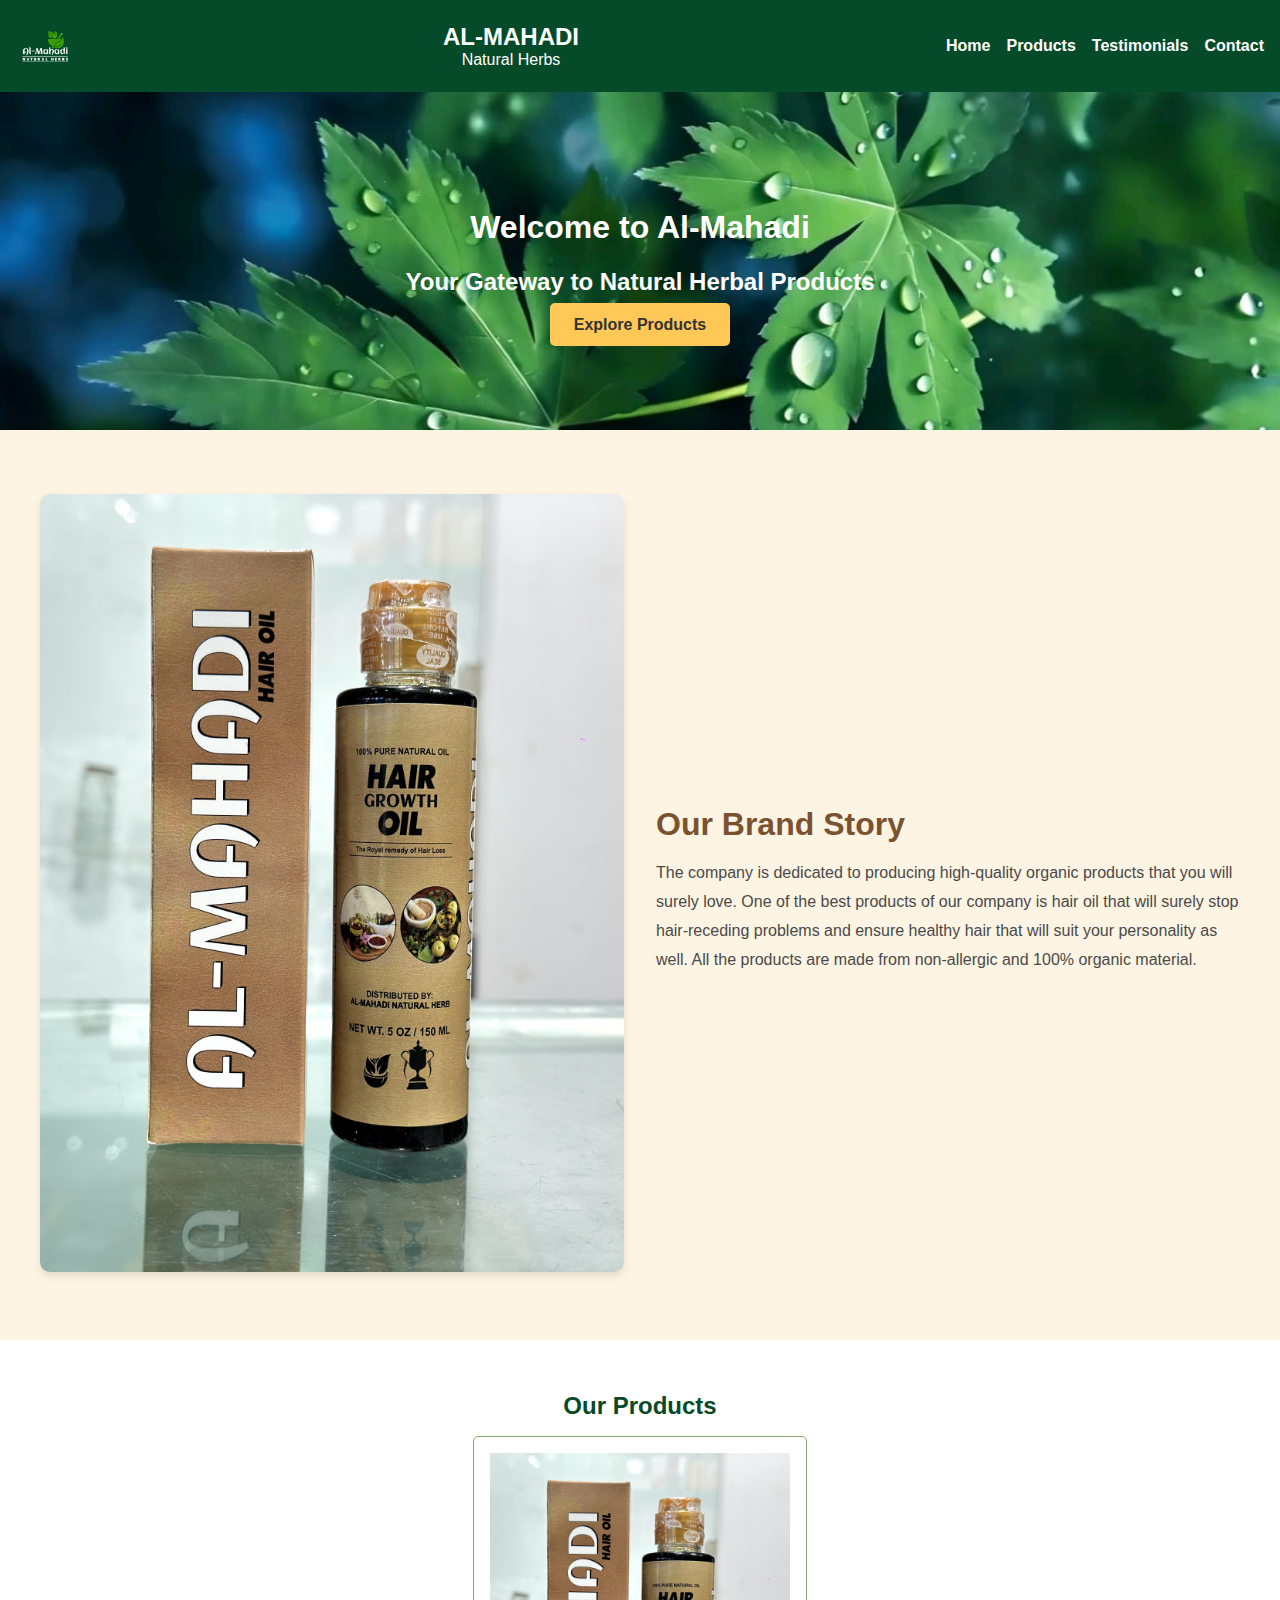
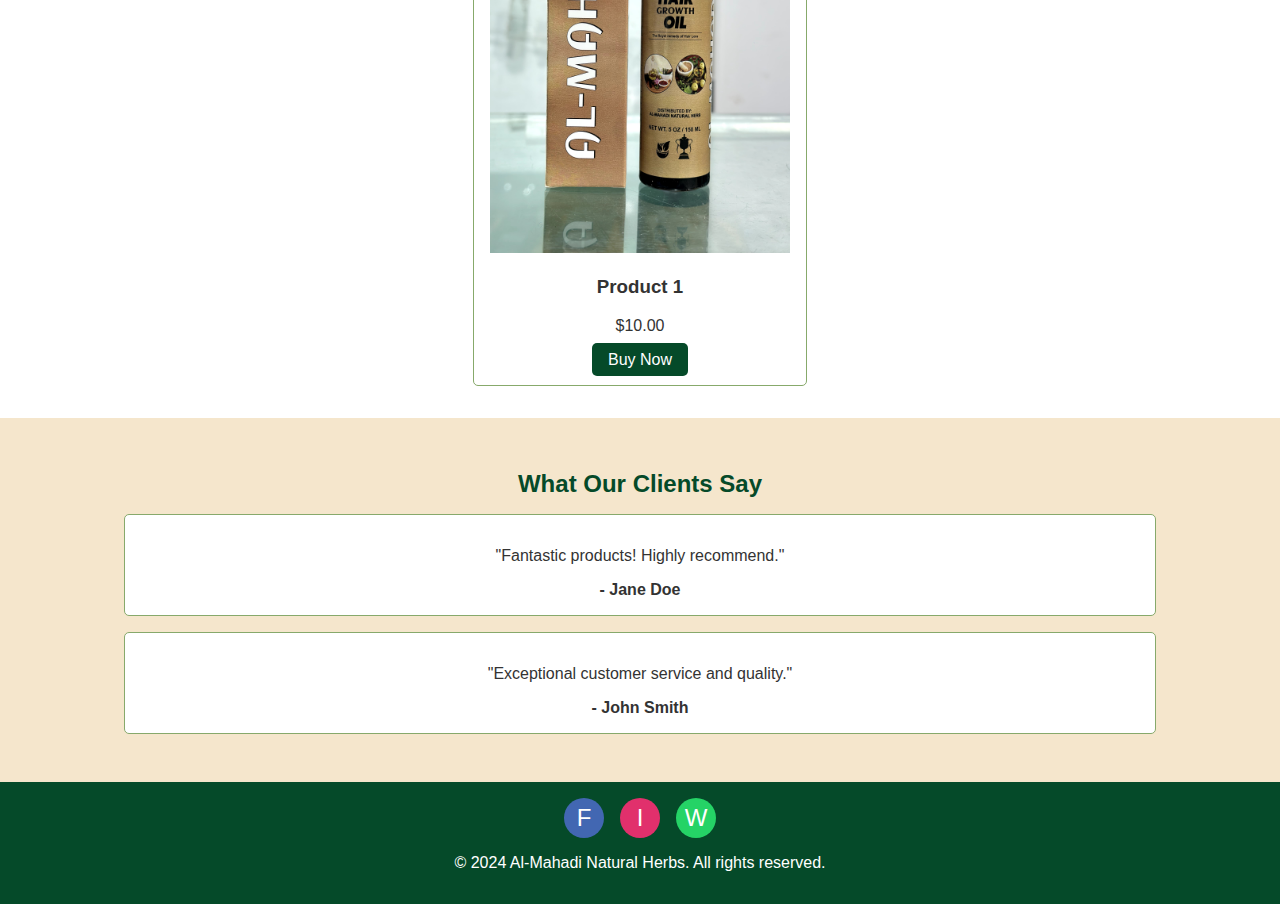
==== index.html @ 42bf948b "Add Web initial code" ====
<!DOCTYPE html>
<html lang="en">
<head>
    <meta charset="UTF-8">
    <meta name="viewport" content="width=device-width, initial-scale=1.0">
    <title>Al-Mahadi Natural Herbs</title>
    <link rel="stylesheet" href="styles.css">
</head>
<body>
    <!-- Header -->
    <header class="header">
        <div class="header-logo">
            <img src="2.png" alt="Al-Mahadi Logo" class="logo">
        </div>
        <div class="header-text">
            <h1>AL-MAHADI</h1>
            <h2>Natural Herbs</h2>
        </div>
        <nav class="navbar">
            <button class="toggle-menu" aria-label="Toggle navigation">&#9776;</button>
            <ul class="nav-links">
                <li><a href="#home">Home</a></li>
                <li><a href="#products">Products</a></li>
                <li><a href="#testimonials">Testimonials</a></li>
                <li><a href="#contact">Contact</a></li>
            </ul>
        </nav>
    </header>

    <!-- Hero Section -->
    <section class="hero" id="home">
        <h1>Welcome to Al-Mahadi</h1>
        <h2>Your Gateway to Natural Herbal Products</h2>
        <a href="#products" class="cta-btn">Explore Products</a>
    </section>

    <!-- About Section -->
    <section class="about-section">
        <div class="about-container">
            <div class="about-image">
                <img src="product.jpg" alt="About Us">
            </div>
            <div class="about-text">
                <h2>Our Brand Story</h2>
                <p>
                    The company is dedicated to producing high-quality organic products that you will surely love. 
                    One of the best products of our company is hair oil that will surely stop hair-receding problems 
                    and ensure healthy hair that will suit your personality as well. All the products are made from 
                    non-allergic and 100% organic material.
                </p>
            </div>
        </div>
    </section>

    <!-- Products Section -->
    <section class="products" id="products">
        <h2>Our Products</h2>
        <div class="product-list">
            <div class="product-card">
                <img src="product.jpg" alt="Product 1">
                <h3>Product 1</h3>
                <p>$10.00</p>
                <a href="#" class="buy-btn">Buy Now</a>
            </div>
        </div>
    </section>

    <!-- Testimonials Section -->
    <section class="testimonials" id="testimonials">
        <h2>What Our Clients Say</h2>
        <div class="testimonial-card">
            <p>"Fantastic products! Highly recommend."</p>
            <strong>- Jane Doe</strong>
        </div>
        <div class="testimonial-card">
            <p>"Exceptional customer service and quality."</p>
            <strong>- John Smith</strong>
        </div>
    </section>

    <!-- Footer -->
    <footer class="footer">
        <div class="social-buttons">
            <a href="#" class="social-btn facebook">F</a>
            <a href="#" class="social-btn instagram">I</a>
            <a href="#" class="social-btn whatsapp">W</a>
        </div>
        <p>&copy; 2024 Al-Mahadi Natural Herbs. All rights reserved.</p>
    </footer>

    <!-- JavaScript -->
    <script src="script.js"></script>
</body>
</html>
---- styles.css ----
/* General Styling */
body {
    margin: 0;
    font-family: Arial, sans-serif;
    background-color: #F5E6CC; /* Warm Beige */
    color: #333333; /* Charcoal Gray */
}

/* Header Styling */
.header {
    display: flex;
    align-items: center;
    justify-content: space-between;
    padding: 1rem;
    background-color: #054A29; /* Deep Forest Green */
    color: white;
    position: relative;
}

.header-logo {
    display: flex;
    align-items: center;
}

.header-logo .logo {
    width: 60px;
    height: auto;
    border-radius: 50%;
}

.header-text {
    flex: 1;
    text-align: center;
}

.header-text h1 {
    margin: 0;
    font-size: 1.5rem;
}

.header-text h2 {
    margin: 0;
    font-size: 1rem;
    font-weight: normal;
}

.navbar {
    display: flex;
    align-items: center;
}

.nav-links {
    display: flex;
    gap: 1rem;
    list-style: none;
    margin: 0;
    padding: 0;
}

.nav-links a {
    color: white;
    text-decoration: none;
    font-weight: bold;
    transition: color 0.3s ease;
}

.nav-links a:hover {
    color: #FFC857; /* Amber Gold */
}

.toggle-menu {
    display: none;
    font-size: 1.5rem;
    color: white;
    background: none;
    border: none;
    cursor: pointer;
}

/* Hero Section */
.hero {
    text-align: center;
    color: white;
    background: url('bg3.jpg') no-repeat center center / cover;
    padding: 6rem 1rem;
    position: relative;
}

.cta-btn {
    background: #FFC857; /* Amber Gold */
    color: #333333;
    padding: 0.8rem 1.5rem;
    border-radius: 5px;
    text-decoration: none;
    font-weight: bold;
    transition: background 0.3s ease;
}

.cta-btn:hover {
    background: #FFD580; /* Lighter Amber */
}

/* About Section Styling */
.about-section {
    padding: 4rem 2rem;
    background-color: #FDF4E3; /* Light Cream background */
    display: flex;
    justify-content: center;
    align-items: center;
    flex-wrap: wrap;
}

.about-container {
    display: grid;
    grid-template-columns: 1fr 1fr;
    align-items: center;
    gap: 2rem;
    max-width: 1200px;
    width: 100%;
}

.about-image img {
    width: 100%;
    border-radius: 10px;
    box-shadow: 0 4px 8px rgba(0, 0, 0, 0.1);
    object-fit: cover;
}

.about-text {
    max-width: 600px;
    text-align: left;
}

.about-text h2 {
    color: #7A5230; /* Warm Brown */
    font-size: 2rem;
    margin-bottom: 1rem;
}

.about-text p {
    color: #4A4A4A; /* Dark Gray */
    font-size: 1rem;
    line-height: 1.8;
}

/* Products Section */
.products {
    padding: 2rem 1rem;
    text-align: center;
    background-color: #FFFFFF; /* White Background */
}

.products h2 {
    color: #054A29; /* Deep Forest Green */
    margin-bottom: 1rem;
}

.product-list {
    display: flex;
    flex-wrap: wrap;
    gap: 1.5rem;
    justify-content: center;
}

.product-card {
    width: 300px;
    text-align: center;
    background: white;
    border: 1px solid #87A96B; /* Olive Green */
    border-radius: 5px;
    padding: 1rem;
    transition: transform 0.3s ease, box-shadow 0.3s ease;
}

.product-card:hover {
    transform: translateY(-5px);
    box-shadow: 0 6px 12px rgba(0, 0, 0, 0.2);
}

.product-card img {
    max-width: 100%;
    height: auto;
}

.buy-btn {
    background: #054A29; /* Deep Forest Green */
    color: white;
    padding: 0.5rem 1rem;
    border-radius: 5px;
    text-decoration: none;
    transition: background 0.3s ease;
}

.buy-btn:hover {
    background: #87A96B; /* Olive Green */
}

/* Testimonials Section */
.testimonials {
    background: #F5E6CC; /* Warm Beige */
    padding: 2rem 1rem;
    text-align: center;
}

.testimonials h2 {
    color: #054A29; /* Deep Forest Green */
    margin-bottom: 1rem;
}

.testimonial-card {
    width: 80%;
    margin: 1rem auto;
    background: white;
    border: 1px solid #87A96B; /* Olive Green */
    border-radius: 5px;
    padding: 1rem;
}

/* Footer Styling */
.footer {
    background-color: #054A29; /* Deep Forest Green */
    color: white;
    text-align: center;
    padding: 1rem;
}

.social-buttons {
    display: flex;
    justify-content: center;
    gap: 1rem;
    margin-bottom: 1rem;
}

.social-btn {
    width: 40px;
    height: 40px;
    font-size: 1.5rem;
    color: white;
    border-radius: 50%;
    display: flex;
    justify-content: center;
    align-items: center;
    text-decoration: none;
    background-color: #4267B2;
}

.social-btn.instagram { background-color: #E1306C; }
.social-btn.whatsapp { background-color: #25D366; }

.social-btn:hover {
    filter: brightness(1.2);
}

/* Responsive Design */
@media (max-width: 768px) {
    .header {
        flex-wrap: nowrap;
    }

    .header-text {
        text-align: center;
        flex: 1;
    }

    .navbar {
        flex: 0;
    }

    .toggle-menu {
        display: block;
        margin-left: auto;
    }

    .nav-links {
        display: none;
        flex-direction: column;
        background-color: #054A29; /* Same as header */
        padding: 1rem;
        width: 100%;
        position: absolute;
        top: 100%; /* Below the header */
        right: 0;
    }

    .nav-links.show {
        display: flex;
    }

    .about-container {
        grid-template-columns: 1fr;
    }

    .product-card {
        width: 100%;
    }

    .social-buttons {
        flex-wrap: wrap;
    }
}

@media (max-width: 480px) {
    .header {
        flex-wrap: nowrap;
        justify-content: space-between;
    }

    .header-logo .logo {
        width: 50px;
    }

    .header-text h1 {
        font-size: 1.2rem;
    }

    .header-text h2 {
        font-size: 0.9rem;
    }

    .nav-links {
        position: absolute;
        top: 100%;
        right: 0;
        width: 100%;
    }
}
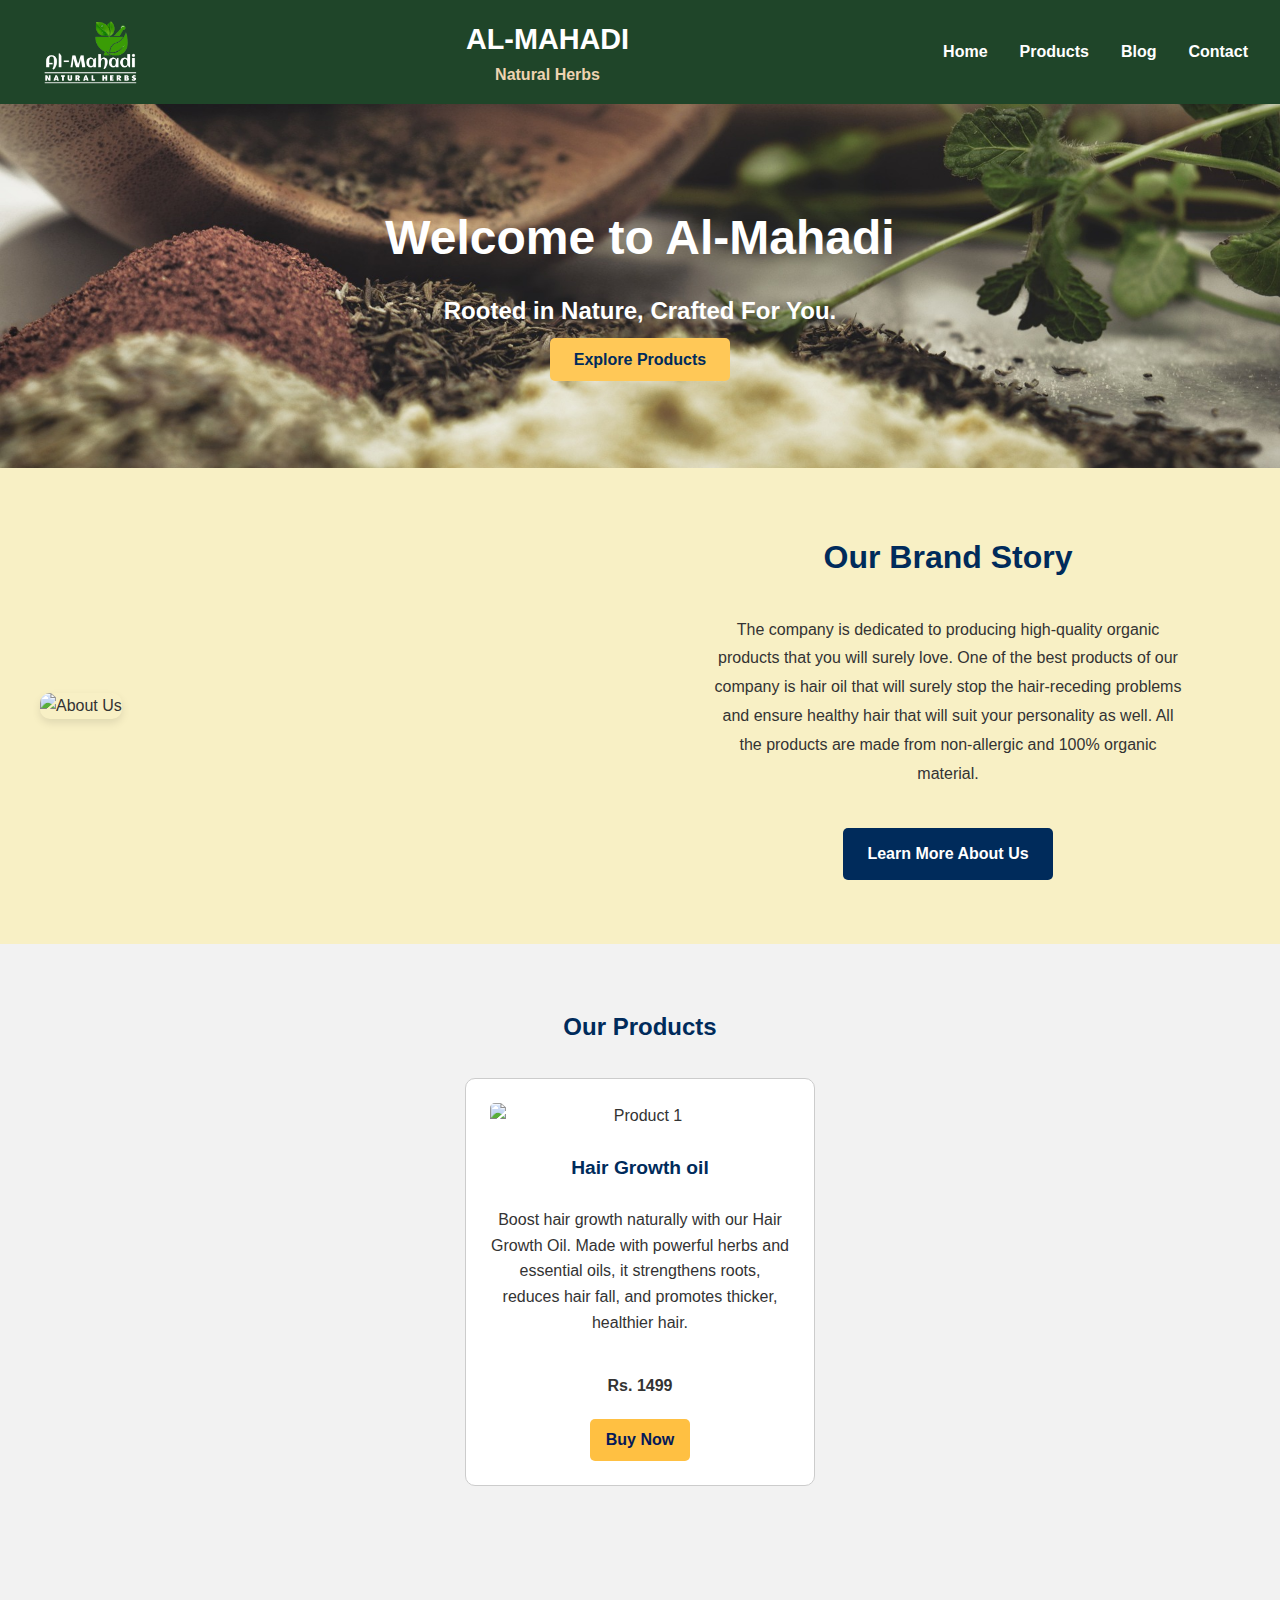
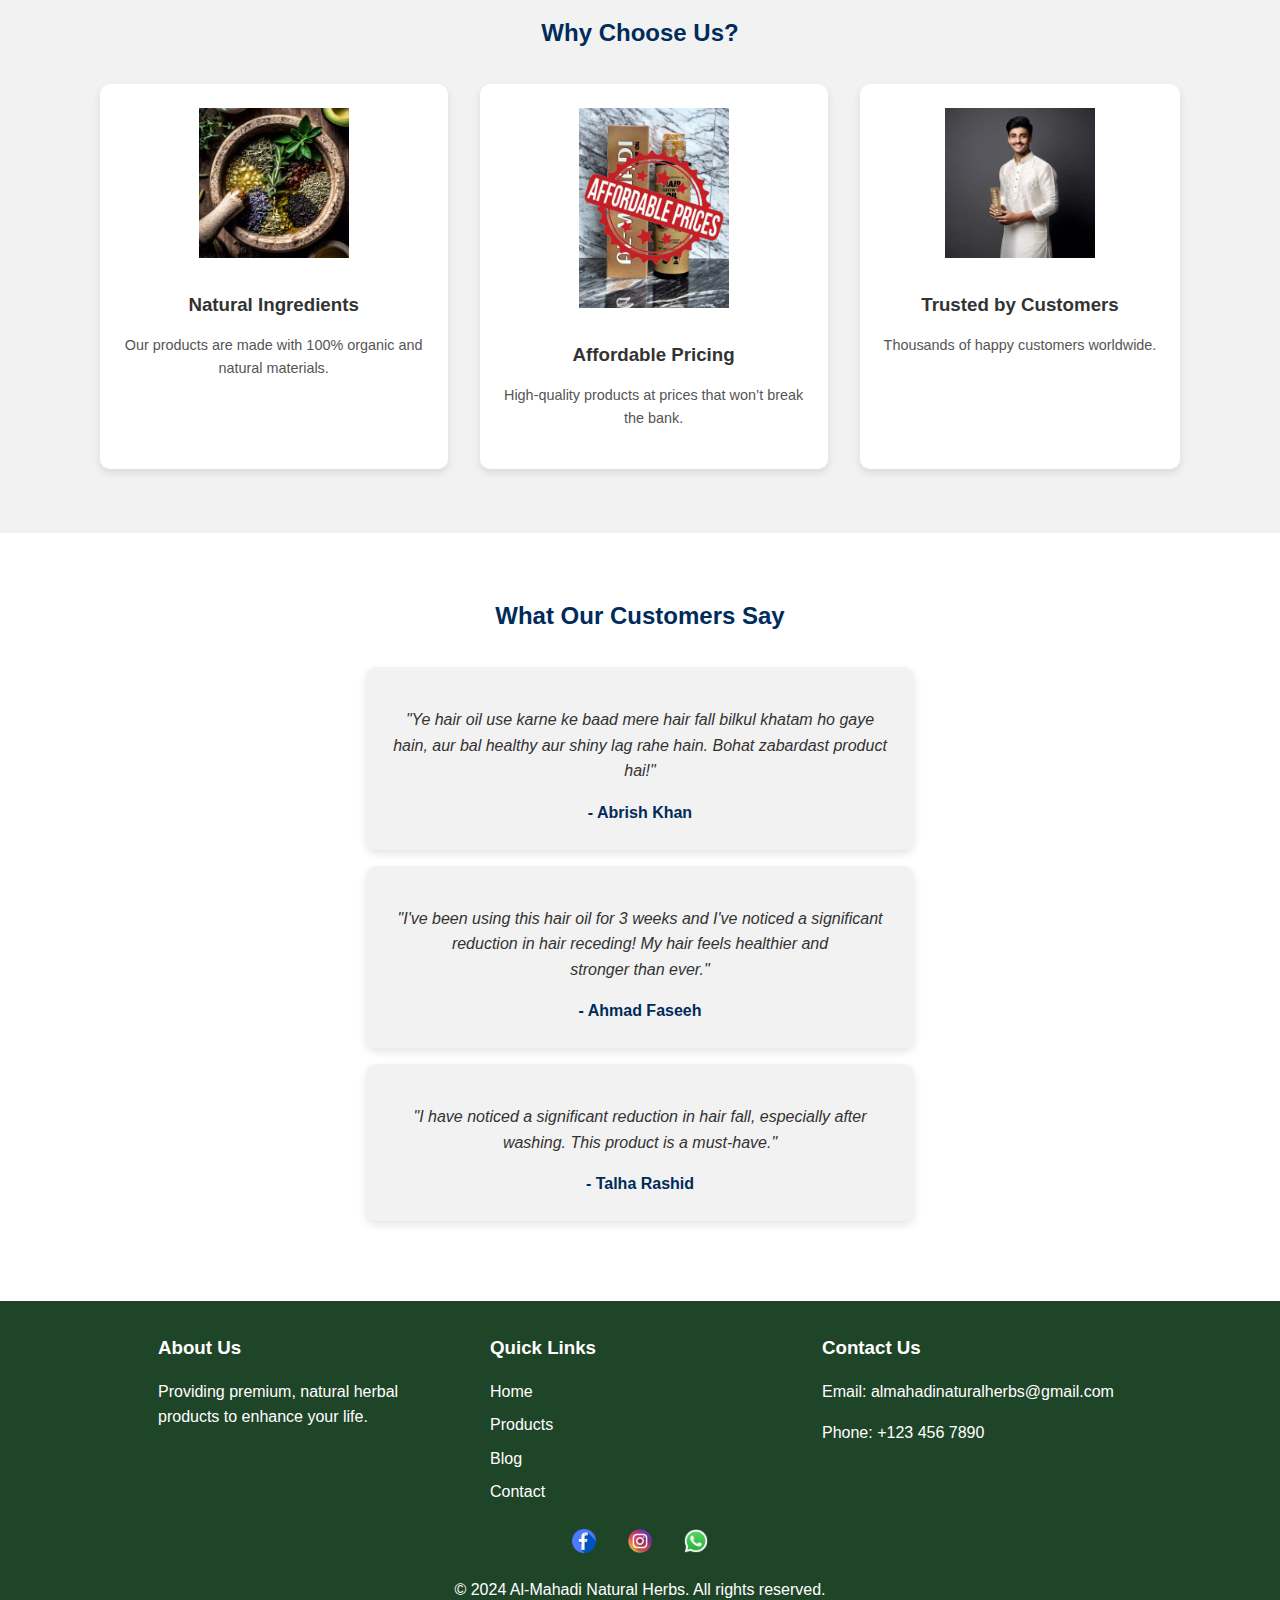
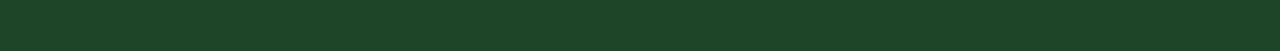
==== commit 0cc844b2: "almost final" ====
--- a/index.html
+++ b/index.html
@@ -21,69 +21,120 @@
             <ul class="nav-links">
                 <li><a href="#home">Home</a></li>
                 <li><a href="#products">Products</a></li>
-                <li><a href="#testimonials">Testimonials</a></li>
-                <li><a href="#contact">Contact</a></li>
+                <li><a href="blog.html">Blog</a></li>
+                <li><a href="contactus.html">Contact</a></li>
             </ul>
         </nav>
     </header>
 
     <!-- Hero Section -->
-    <section class="hero" id="home">
+    <section class="hero animated fade-in" id="home">
         <h1>Welcome to Al-Mahadi</h1>
-        <h2>Your Gateway to Natural Herbal Products</h2>
-        <a href="#products" class="cta-btn">Explore Products</a>
+        <h2>Rooted in Nature, Crafted For You.</h2>
+        <a href="#products" class="cta-btn animated fade-in">Explore Products</a>
     </section>
 
     <!-- About Section -->
-    <section class="about-section">
+    <section class="about-section animated slide-in-left">
         <div class="about-container">
             <div class="about-image">
-                <img src="product.jpg" alt="About Us">
+                <img src="product1.jpg" alt="About Us">
             </div>
             <div class="about-text">
                 <h2>Our Brand Story</h2>
                 <p>
-                    The company is dedicated to producing high-quality organic products that you will surely love. 
-                    One of the best products of our company is hair oil that will surely stop hair-receding problems 
-                    and ensure healthy hair that will suit your personality as well. All the products are made from 
-                    non-allergic and 100% organic material.
+                    The company is dedicated to producing high-quality organic products that you will surely love. One of the best products of our company is hair oil that will surely stop the hair-receding problems and ensure healthy hair that will suit your personality as well. All the products are made from non-allergic and 100% organic material.
                 </p>
+                <a href="blog.html" class="cta-btn">Learn More About Us</a>
             </div>
         </div>
     </section>
 
     <!-- Products Section -->
-    <section class="products" id="products">
-        <h2>Our Products</h2>
+    <section class="products animated zoom-in" id="products">
+        <h2><b>Our Products</b></h2>
         <div class="product-list">
             <div class="product-card">
-                <img src="product.jpg" alt="Product 1">
-                <h3>Product 1</h3>
-                <p>$10.00</p>
+                <img src="product2.jpg" alt="Product 1">
+                <h3>Hair Growth oil</h3>
+                <p>Boost hair growth naturally with our Hair Growth Oil. Made with powerful herbs and essential oils, it strengthens roots, reduces hair fall, and promotes thicker, healthier hair.</p>
+                <h4>Rs. 1499</h4>
                 <a href="#" class="buy-btn">Buy Now</a>
             </div>
         </div>
     </section>
 
+    <!-- Features Section -->
+    <section class="features" id="features">
+        <h2>Why Choose Us?</h2>
+        <div class="feature-list">
+            <div class="feature">
+                <img src="feature1.jpg" alt="Natural Ingredients">
+                <h3>Natural Ingredients</h3>
+                <p>Our products are made with 100% organic and natural materials.</p>
+            </div>
+            <div class="feature">
+                <img src="feature2.jpg" alt="Affordable Pricing">
+                <h3>Affordable Pricing</h3>
+                <p>High-quality products at prices that won’t break the bank.</p>
+            </div>
+            <div class="feature">
+                <img src="feature3.jpg" alt="Trusted by Customers">
+                <h3>Trusted by Customers</h3>
+                <p>Thousands of happy customers worldwide.</p>
+            </div>
+        </div>
+    </section>
+
     <!-- Testimonials Section -->
-    <section class="testimonials" id="testimonials">
-        <h2>What Our Clients Say</h2>
+    <section class="testimonials animated fade-in" id="testimonials">
+        <h2>What Our Customers Say</h2>
         <div class="testimonial-card">
-            <p>"Fantastic products! Highly recommend."</p>
-            <strong>- Jane Doe</strong>
+            <p>"Ye hair oil use karne ke baad mere hair fall bilkul khatam ho gaye hain, aur bal healthy aur shiny lag rahe hain. Bohat zabardast product hai!"</p>
+            <strong>- Abrish Khan</strong>
         </div>
         <div class="testimonial-card">
-            <p>"Exceptional customer service and quality."</p>
-            <strong>- John Smith</strong>
+            <p>"I've been using this hair oil for 3 weeks and I've noticed a significant reduction in hair receding! My hair feels healthier and stronger than ever."</p>
+            <strong>- Ahmad Faseeh</strong>
+        </div>
+        <div class="testimonial-card">
+            <p>"I have noticed a significant reduction in hair fall, especially after washing. This product is a must-have."</p>
+            <strong>- Talha Rashid</strong>
         </div>
     </section>
 
     <!-- Footer -->
-    <footer class="footer">
+    <footer class="footer animated slide-up">
+        <div class="footer-container">
+            <div class="footer-about">
+                <h3>About Us</h3>
+                <p>Providing premium, natural herbal products to enhance your life.</p>
+            </div>
+            <div class="footer-links">
+                <h3>Quick Links</h3>
+                <ul>
+                    <li><a href="#home">Home</a></li>
+                    <li><a href="#products">Products</a></li>
+                    <li><a href="blog.html">Blog</a></li>
+                    <li><a href="#contact">Contact</a></li>
+                </ul>
+            </div>
+            <div class="footer-contact">
+                <h3>Contact Us</h3>
+                <p>Email: almahadinaturalherbs@gmail.com</p>
+                <p>Phone: +123 456 7890</p>
+            </div>
+        </div>
         <div class="social-buttons">
-            <a href="#" class="social-btn facebook">F</a>
-            <a href="#" class="social-btn instagram">I</a>
-            <a href="#" class="social-btn whatsapp">W</a>
+            <a href="#" class="social-btn facebook">
+                <img src="facebook.png" alt="facebook">
+            </a>
+            <a href="#" class="social-btn instagram">
+                <img src="instagram.png" alt="instagram">
+            </a>
+            <a href="#" class="social-btn whatsapp">
+                <img src="whatsapp.png" alt="whatsapp">
+            </a>
         </div>
         <p>&copy; 2024 Al-Mahadi Natural Herbs. All rights reserved.</p>
     </footer>
--- a/styles.css
+++ b/styles.css
@@ -1,20 +1,35 @@
 /* General Styling */
 body {
     margin: 0;
-    font-family: Arial, sans-serif;
-    background-color: #F5E6CC; /* Warm Beige */
+    font-family: 'Roboto', sans-serif;
+    background-color: #F2F2F2; /* Soft Gray */
     color: #333333; /* Charcoal Gray */
-}
-
-/* Header Styling */
+    line-height: 1.6;
+}
+
+h1, h2, h3 {
+    margin: 0;
+    font-weight: bold;
+}
+
+a {
+    text-decoration: none;
+    color: inherit;
+}
+
+/* Header */
 .header {
     display: flex;
     align-items: center;
     justify-content: space-between;
-    padding: 1rem;
-    background-color: #054A29; /* Deep Forest Green */
-    color: white;
-    position: relative;
+    padding: 1rem 2rem;
+    background-color: #1f4529; /* Header color */
+    color: white;
+    position: sticky;
+    top: 0;
+    z-index: 1000;
+    border: none; /* Ensure no borders around the header */
+    box-shadow: none; /* Removes any shadow causing unwanted lines */
 }
 
 .header-logo {
@@ -23,9 +38,8 @@
 }
 
 .header-logo .logo {
-    width: 60px;
+    width: 120px;
     height: auto;
-    border-radius: 50%;
 }
 
 .header-text {
@@ -34,221 +48,597 @@
 }
 
 .header-text h1 {
-    margin: 0;
-    font-size: 1.5rem;
+    font-size: 1.8rem;
 }
 
 .header-text h2 {
-    margin: 0;
     font-size: 1rem;
-    font-weight: normal;
-}
-
-.navbar {
-    display: flex;
-    align-items: center;
-}
-
+    color: #eed3b1; /* Golden Yellow */
+}
+
+/* Navigation Links - Default (Desktop) */
 .nav-links {
     display: flex;
-    gap: 1rem;
+    gap: 2rem;
     list-style: none;
     margin: 0;
     padding: 0;
-}
-
+    border: none; /* Remove any borders */
+}
+
+/* Links */
 .nav-links a {
     color: white;
+    font-size: 1rem;
+    font-weight: bold;
     text-decoration: none;
+    transition: color 0.3s ease, border-bottom 0.3s ease;
+}
+
+.nav-links a:hover {
+    color: #FFC857; /* Golden Yellow */
+}
+
+.nav-links a.active-link {
+    color: #FFC857; /* Highlight color */
     font-weight: bold;
-    transition: color 0.3s ease;
-}
-
-.nav-links a:hover {
-    color: #FFC857; /* Amber Gold */
-}
-
+    border-bottom: 2px solid #FFC857; /* Optional underline */
+}
+
+/* Toggle Menu Button - Mobile */
 .toggle-menu {
-    display: none;
-    font-size: 1.5rem;
+    display: none; /* Hidden on desktop */
+    font-size: 2rem;
     color: white;
     background: none;
     border: none;
     cursor: pointer;
 }
 
+/* Dropdown Menu - Mobile */
+.nav-links {
+    display: none; /* Hidden by default */
+    flex-direction: column;
+    background: #1f4529; /* Same as header color */
+    position: relative; /* Prevent overlaps */
+    padding: 1rem 0;
+    width: 100%; /* Full width */
+    list-style: none;
+    margin: 0;
+}
+
+.nav-links.show {
+    display: flex; /* Display dropdown on toggle click */
+    position: absolute;
+    top: 100%; /* Places it directly below the header */
+    left: 0;
+    z-index: 999; /* Ensures it's above other sections */
+    box-shadow: 0 4px 6px rgba(0, 0, 0, 0.1); /* Optional shadow for dropdown */
+}
+
+/* Responsive Design */
+@media (max-width: 768px) {
+    .nav-links {
+        display: none; /* Hidden by default on mobile */
+        flex-direction: column;
+    }
+
+    .nav-links.show {
+        display: flex; /* Display on toggle menu click */
+    }
+
+    .toggle-menu {
+        display: block; /* Show toggle menu on mobile */
+    }
+
+    .header {
+        flex-wrap: nowrap;
+    }
+}
+
+@media (min-width: 769px) {
+    .toggle-menu {
+        display: none; /* Hide toggle menu on desktop */
+    }
+
+    .nav-links {
+        display: flex; /* Always visible on desktop */
+        flex-direction: row; /* Horizontal alignment */
+        position: relative;
+    }
+}
+
+
 /* Hero Section */
 .hero {
-    text-align: center;
-    color: white;
-    background: url('bg3.jpg') no-repeat center center / cover;
-    padding: 6rem 1rem;
+    background: url('bg4.jpg') no-repeat center center / cover;
     position: relative;
+    color: white;
+    text-align: center;
+    padding: 6rem 2rem;
+}
+
+.hero::after {
+    content: "";
+    position: absolute;
+    top: 0;
+    left: 0;
+    right: 0;
+    bottom: 0;
+    background: rgba(0, 0, 0, 0.4); /* Overlay for better readability */
+    z-index: -1;
+}
+
+.hero h1 {
+    font-size: 3rem;
+    animation: slideInLeft 1.5s ease;
+}
+
+.hero h2 {
+    font-size: 1.5rem;
+    margin: 1rem 0;
+    animation: slideInLeft 1.8s ease;
 }
 
 .cta-btn {
-    background: #FFC857; /* Amber Gold */
-    color: #333333;
+    background: #FFC857; /* Golden Yellow */
+    color: #002B5B; /* Deep Blue */
     padding: 0.8rem 1.5rem;
+    border-radius: 5px;
+    font-weight: bold;
+    font-size: 1rem;
+    animation: bounce 2s infinite;
+}
+
+/* About Section */
+.about-section {
+    padding: 4rem 2rem;
+    background-color: #f8f0c5; /* Light Cream */
+    display: flex;
+    gap: 2rem;
+    justify-content: center;
+    align-items: center;
+}
+
+.about-container {
+    display: flex;
+    max-width: 1200px;
+    gap: 2rem;
+    align-items: center; /* Ensure vertical alignment */
+}
+
+.about-image {
+    flex: 1;
+    animation: slideInLeft 1.5s ease;
+}
+
+.about-image img {
+    width: 100%;
+    border-radius: 10px;
+    box-shadow: 0 4px 8px rgba(0, 0, 0, 0.1);
+}
+
+.about-text {
+    flex: 1;
+    display: flex; /* Use flexbox for centering */
+    flex-direction: column; /* Stack h2 and p vertically */
+    justify-content: center; /* Center vertically */
+    align-items: center; /* Center horizontally */
+    text-align: center; /* Ensure text alignment is centered */
+    animation: slideInRight 1.5s ease;
+}
+
+.about-text h2 {
+    color: #002B5B; /* Deep Blue */
+    margin-bottom: 1rem; /* Add spacing between h2 and p */
+    font-size: 2rem; /* Increase font size for premium look */
+}
+
+.about-text p {
+    color: #333333; /* Charcoal Gray */
+    line-height: 1.8;
+    max-width: 80%; /* Limit text width for better readability */
+}
+
+.about-text .cta-btn {
+    margin-top: 1.5rem;
+    background: #002B5B; /* Deep Blue */
+    color: white;
+    padding: 0.8rem 1.5rem;
+    border-radius: 5px;
+    font-weight: bold;
+    text-decoration: none;
+    transition: background 0.3s ease;
+}
+
+.about-text .cta-btn:hover {
+    background: #004080; /* Slightly lighter blue */
+}
+
+/* Products Section */
+.products {
+    padding: 4rem 2rem;
+    background-color: #f2f2f2; /* Light Gray */
+    text-align: center;
+}
+
+.products h2 {
+    color: #002B5B; /* Deep Blue */
+    margin-bottom: 2rem;
+    animation: fadeIn 1.5s ease;
+}
+
+.product-list {
+    display: flex;
+    flex-wrap: wrap;
+    gap: 2rem;
+    justify-content: center;
+}
+
+.product-card {
+    background: white;
+    border: 1px solid #CCCCCC;
+    border-radius: 10px;
+    padding: 1.5rem;
+    width: 300px;
+    animation: zoomIn 1.5s ease;
+    transition: transform 0.3s ease, box-shadow 0.3s ease;
+    display: flex;
+    flex-direction: column;
+    align-items: center;
+    text-align: center;
+}
+
+.product-card:hover {
+    transform: scale(1.05);
+    box-shadow: 0 6px 12px rgba(0, 0, 0, 0.2);
+}
+
+.product-card img {
+    width: 100%; /* Ensures the image takes the full width of its container */
+    height: auto; /* Maintain aspect ratio */
+    border-radius: 5px;
+    object-fit: cover; /* Ensures the image fills its container without distortion */
+    margin-bottom: 1rem; /* Spacing below the image */
+}
+
+.product-card h3 {
+    font-size: 1.2rem;
+    color: #002B5B; /* Deep Blue */
+    margin: 0.5rem 0;
+}
+
+.product-card p {
+    font-size: 1rem;
+    color: #333333; /* Charcoal Gray */
+    margin-bottom: 1rem;
+}
+
+.buy-btn {
+    background: #ffc042; /* Deep Blue */
+    color: rgb(5, 25, 88);
+    padding: 0.5rem 1rem;
     border-radius: 5px;
     text-decoration: none;
     font-weight: bold;
     transition: background 0.3s ease;
 }
 
-.cta-btn:hover {
-    background: #FFD580; /* Lighter Amber */
-}
-
-/* About Section Styling */
-.about-section {
+.buy-btn:hover {
+    color: white;
+    background: #004080; /* Lighter Blue */
+}
+
+/* Features Section */
+.features {
     padding: 4rem 2rem;
-    background-color: #FDF4E3; /* Light Cream background */
-    display: flex;
+    text-align: center;
+    background-color: #f2f2f2; /* Light Gray */
+}
+
+.features h2 {
+    color: #002B5B; /* Deep Blue */
+    margin-bottom: 2rem;
+    animation: fadeIn 1.5s ease;
+}
+
+.feature-list {
+    display: flex;
+    gap: 2rem;
     justify-content: center;
-    align-items: center;
     flex-wrap: wrap;
 }
 
-.about-container {
-    display: grid;
-    grid-template-columns: 1fr 1fr;
-    align-items: center;
-    gap: 2rem;
-    max-width: 1200px;
-    width: 100%;
-}
-
-.about-image img {
-    width: 100%;
+.feature {
+    max-width: 300px;
+    text-align: center;
+    background: white;
     border-radius: 10px;
+    padding: 1.5rem;
     box-shadow: 0 4px 8px rgba(0, 0, 0, 0.1);
-    object-fit: cover;
-}
-
-.about-text {
-    max-width: 600px;
-    text-align: left;
-}
-
-.about-text h2 {
-    color: #7A5230; /* Warm Brown */
-    font-size: 2rem;
+    animation: zoomIn 1.5s ease;
+}
+
+.feature img {
+    width: 150px;
+    height: auto;
     margin-bottom: 1rem;
 }
 
-.about-text p {
-    color: #4A4A4A; /* Dark Gray */
-    font-size: 1rem;
-    line-height: 1.8;
-}
-
-/* Products Section */
-.products {
-    padding: 2rem 1rem;
-    text-align: center;
-    background-color: #FFFFFF; /* White Background */
-}
-
-.products h2 {
-    color: #054A29; /* Deep Forest Green */
-    margin-bottom: 1rem;
-}
-
-.product-list {
-    display: flex;
-    flex-wrap: wrap;
-    gap: 1.5rem;
-    justify-content: center;
-}
-
-.product-card {
-    width: 300px;
-    text-align: center;
-    background: white;
-    border: 1px solid #87A96B; /* Olive Green */
-    border-radius: 5px;
-    padding: 1rem;
-    transition: transform 0.3s ease, box-shadow 0.3s ease;
-}
-
-.product-card:hover {
-    transform: translateY(-5px);
-    box-shadow: 0 6px 12px rgba(0, 0, 0, 0.2);
-}
-
-.product-card img {
-    max-width: 100%;
-    height: auto;
-}
-
-.buy-btn {
-    background: #054A29; /* Deep Forest Green */
-    color: white;
-    padding: 0.5rem 1rem;
-    border-radius: 5px;
-    text-decoration: none;
-    transition: background 0.3s ease;
-}
-
-.buy-btn:hover {
-    background: #87A96B; /* Olive Green */
+.feature h3 {
+    margin: 0.5rem 0;
+    color: #333;
+}
+
+.feature p {
+    font-size: 0.9rem;
+    color: #555;
 }
 
 /* Testimonials Section */
 .testimonials {
-    background: #F5E6CC; /* Warm Beige */
+    padding: 4rem 2rem;
+    background-color: #FFFFFF; /* White */
+    text-align: center;
+}
+
+.testimonials h2 {
+    color: #002B5B; /* Deep Blue */
+    margin-bottom: 2rem;
+    animation: fadeIn 1.5s ease;
+}
+
+.testimonial-card {
+    background: #F2F2F2; /* Soft Gray */
+    border-radius: 10px;
+    padding: 1.5rem;
+    margin: 1rem auto;
+    width: 80%;
+    max-width: 500px;
+    animation: fadeIn 1.5s ease;
+    box-shadow: 0 4px 8px rgba(0, 0, 0, 0.1);
+}
+
+.testimonial-card p {
+    margin-bottom: 1rem;
+    color: #333;
+    font-size: 1rem;
+    font-style: italic;
+}
+
+.testimonial-card strong {
+    color: #002B5B; /* Deep Blue */
+}
+
+/* Footer */
+.footer {
+    background: #1f4529; /* Footer color */
+    color: white;
+    text-align: center;
     padding: 2rem 1rem;
-    text-align: center;
-}
-
-.testimonials h2 {
-    color: #054A29; /* Deep Forest Green */
-    margin-bottom: 1rem;
-}
-
-.testimonial-card {
-    width: 80%;
-    margin: 1rem auto;
-    background: white;
-    border: 1px solid #87A96B; /* Olive Green */
-    border-radius: 5px;
-    padding: 1rem;
-}
-
-/* Footer Styling */
-.footer {
-    background-color: #054A29; /* Deep Forest Green */
-    color: white;
-    text-align: center;
-    padding: 1rem;
+}
+
+.footer-container {
+    display: flex;
+    flex-wrap: wrap;
+    gap: 2rem;
+    justify-content: center;
+    text-align: left;
+}
+
+.footer-about,
+.footer-links,
+.footer-contact {
+    flex: 1;
+    max-width: 300px;
+}
+
+.footer-links ul {
+    list-style: none;
+    padding: 0;
+}
+
+.footer-links li {
+    margin: 0.5rem 0;
+}
+
+.footer-links a {
+    color: white;
+    text-decoration: none;
+    transition: color 0.3s ease;
+}
+
+.footer-links a:hover {
+    color: #FFC857; /* Golden Yellow */
 }
 
 .social-buttons {
     display: flex;
+    gap: 1rem;
     justify-content: center;
-    gap: 1rem;
     margin-bottom: 1rem;
 }
 
 .social-btn {
     width: 40px;
     height: 40px;
-    font-size: 1.5rem;
-    color: white;
+    color: #002B5B; /* Deep Blue */
     border-radius: 50%;
     display: flex;
     justify-content: center;
     align-items: center;
-    text-decoration: none;
-    background-color: #4267B2;
-}
-
-.social-btn.instagram { background-color: #E1306C; }
-.social-btn.whatsapp { background-color: #25D366; }
+    transition: transform 0.3s ease, background 0.3s ease;
+}
+
+.social-btn img {
+    width: 60%; /* Adjust the image size relative to the button */
+    height: auto; /* Maintain aspect ratio */
+}
 
 .social-btn:hover {
-    filter: brightness(1.2);
+    transform: scale(1.2);
+}
+
+/* Blog Section */
+.blog-section {
+    padding: 4rem 2rem;
+    background-color: #f8f8f8; /* Light Gray */
+    color: #333;
+    text-align: center;
+}
+
+.blog-section h2 {
+    font-size: 2.5rem;
+    color: #002B5B; /* Deep Blue */
+    margin-bottom: 1rem;
+    animation: fadeIn 1.5s ease;
+}
+
+.blog-subtitle {
+    font-size: 1.2rem;
+    color: #777;
+    margin-bottom: 2rem;
+    font-style: italic;
+}
+
+.blog-list {
+    display: flex;
+    flex-direction: column;
+    gap: 2rem;
+    align-items: center;
+}
+
+.blog-post {
+    background: white;
+    border: 1px solid #ddd;
+    border-radius: 10px;
+    padding: 1.5rem;
+    max-width: 800px;
+    text-align: left;
+    box-shadow: 0 4px 8px rgba(0, 0, 0, 0.1);
+    transition: transform 0.3s ease, box-shadow 0.3s ease;
+}
+
+.blog-post:hover {
+    transform: translateY(-5px);
+    box-shadow: 0 6px 12px rgba(0, 0, 0, 0.15);
+}
+
+.blog-post h3 {
+    margin-bottom: 0.5rem;
+    color: #002B5B; /* Deep Blue */
+    font-size: 1.5rem;
+}
+
+.blog-post p {
+    color: #555;
+    margin-bottom: 1rem;
+}
+
+.read-more-btn,
+.collapse-btn {
+    background: #002B5B; /* Deep Blue */
+    color: white;
+    padding: 0.5rem 1rem;
+    border-radius: 5px;
+    font-size: 1rem;
+    cursor: pointer;
+    border: none;
+    text-align: center;
+    display: inline-block;
+    transition: background 0.3s ease;
+}
+
+.read-more-btn:hover,
+.collapse-btn:hover {
+    background: #004080; /* Slightly lighter blue */
+}
+
+/* Blog Details */
+.blog-details {
+    display: none;
+    margin-top: 1rem;
+    line-height: 1.8;
+    font-size: 1rem;
+    color: #555;
+}
+
+.blog-details.hidden {
+    display: none;
+}
+
+.blog-details h4 {
+    font-size: 1.8rem;
+    margin-bottom: 1rem;
+    color: #002B5B;
+}
+
+.blog-details ul {
+    margin: 1rem 0;
+    padding-left: 1.5rem;
+}
+
+.blog-details ul li {
+    margin-bottom: 0.5rem;
+}
+
+.blog-details p {
+    margin-top: 1rem;
+}
+
+/* Buttons */
+.read-more-btn,
+.collapse-btn {
+    background: #002B5B;
+    color: white;
+    padding: 0.5rem 1rem;
+    border-radius: 5px;
+    font-size: 1rem;
+    cursor: pointer;
+    border: none;
+    text-align: center;
+    display: inline-block;
+    transition: background 0.3s ease;
+}
+
+.read-more-btn:hover,
+.collapse-btn:hover {
+    background: #004080;
+}
+
+/* Blog List */
+.blog-list {
+    display: flex;
+    flex-direction: column;
+    gap: 1.5rem;
+}
+
+
+/* Keyframes */
+@keyframes fadeIn {
+    from { opacity: 0; }
+    to { opacity: 1; }
+}
+
+@keyframes slideInLeft {
+    from { transform: translateX(-100%); opacity: 0; }
+    to { transform: translateX(0); opacity: 1; }
+}
+
+@keyframes slideInRight {
+    from { transform: translateX(100%); opacity: 0; }
+    to { transform: translateX(0); opacity: 1; }
+}
+
+@keyframes zoomIn {
+    from { transform: scale(0.8); opacity: 0; }
+    to { transform: scale(1); opacity: 1; }
+}
+
+@keyframes bounce {
+    0%, 20%, 50%, 80%, 100% { transform: translateY(0); }
+    40% { transform: translateY(-10px); }
+    60% { transform: translateY(-5px); }
 }
 
 /* Responsive Design */
@@ -257,70 +647,68 @@
         flex-wrap: nowrap;
     }
 
-    .header-text {
-        text-align: center;
-        flex: 1;
-    }
-
-    .navbar {
-        flex: 0;
-    }
-
     .toggle-menu {
         display: block;
-        margin-left: auto;
     }
 
     .nav-links {
         display: none;
         flex-direction: column;
-        background-color: #054A29; /* Same as header */
-        padding: 1rem;
-        width: 100%;
-        position: absolute;
-        top: 100%; /* Below the header */
-        right: 0;
-    }
-
-    .nav-links.show {
-        display: flex;
-    }
-
-    .about-container {
-        grid-template-columns: 1fr;
-    }
-
-    .product-card {
-        width: 100%;
-    }
-
-    .social-buttons {
-        flex-wrap: wrap;
-    }
-}
-
-@media (max-width: 480px) {
-    .header {
-        flex-wrap: nowrap;
-        justify-content: space-between;
-    }
-
-    .header-logo .logo {
-        width: 50px;
-    }
-
-    .header-text h1 {
-        font-size: 1.2rem;
-    }
-
-    .header-text h2 {
-        font-size: 0.9rem;
-    }
-
-    .nav-links {
+        background: #1f4529;
         position: absolute;
         top: 100%;
         right: 0;
         width: 100%;
     }
-}
+
+    .nav-links.show {
+        display: flex;
+    }
+
+    .about-container {
+        flex-direction: column;
+    }
+
+    .product-list {
+        flex-direction: column;
+    }
+
+    .testimonial-card {
+        width: 90%;
+    }
+}
+
+@media (min-width: 769px) {
+    .toggle-menu {
+        display: none; /* Hide toggle menu on desktop */
+    }
+
+    .nav-links {
+        display: flex; /* Always visible on desktop */
+        flex-direction: row; /* Horizontal alignment */
+        position: relative;
+    }
+}
+
+
+@media (max-width: 480px) {
+    .hero h1 {
+        font-size: 2.5rem;
+    }
+
+    .hero h2 {
+        font-size: 1.2rem;
+    }
+
+    .header-logo .logo {
+        width: 50px;
+    }
+
+    .header-text h1 {
+        font-size: 1.5rem;
+    }
+
+    .header-text h2 {
+        font-size: 1rem;
+    }
+}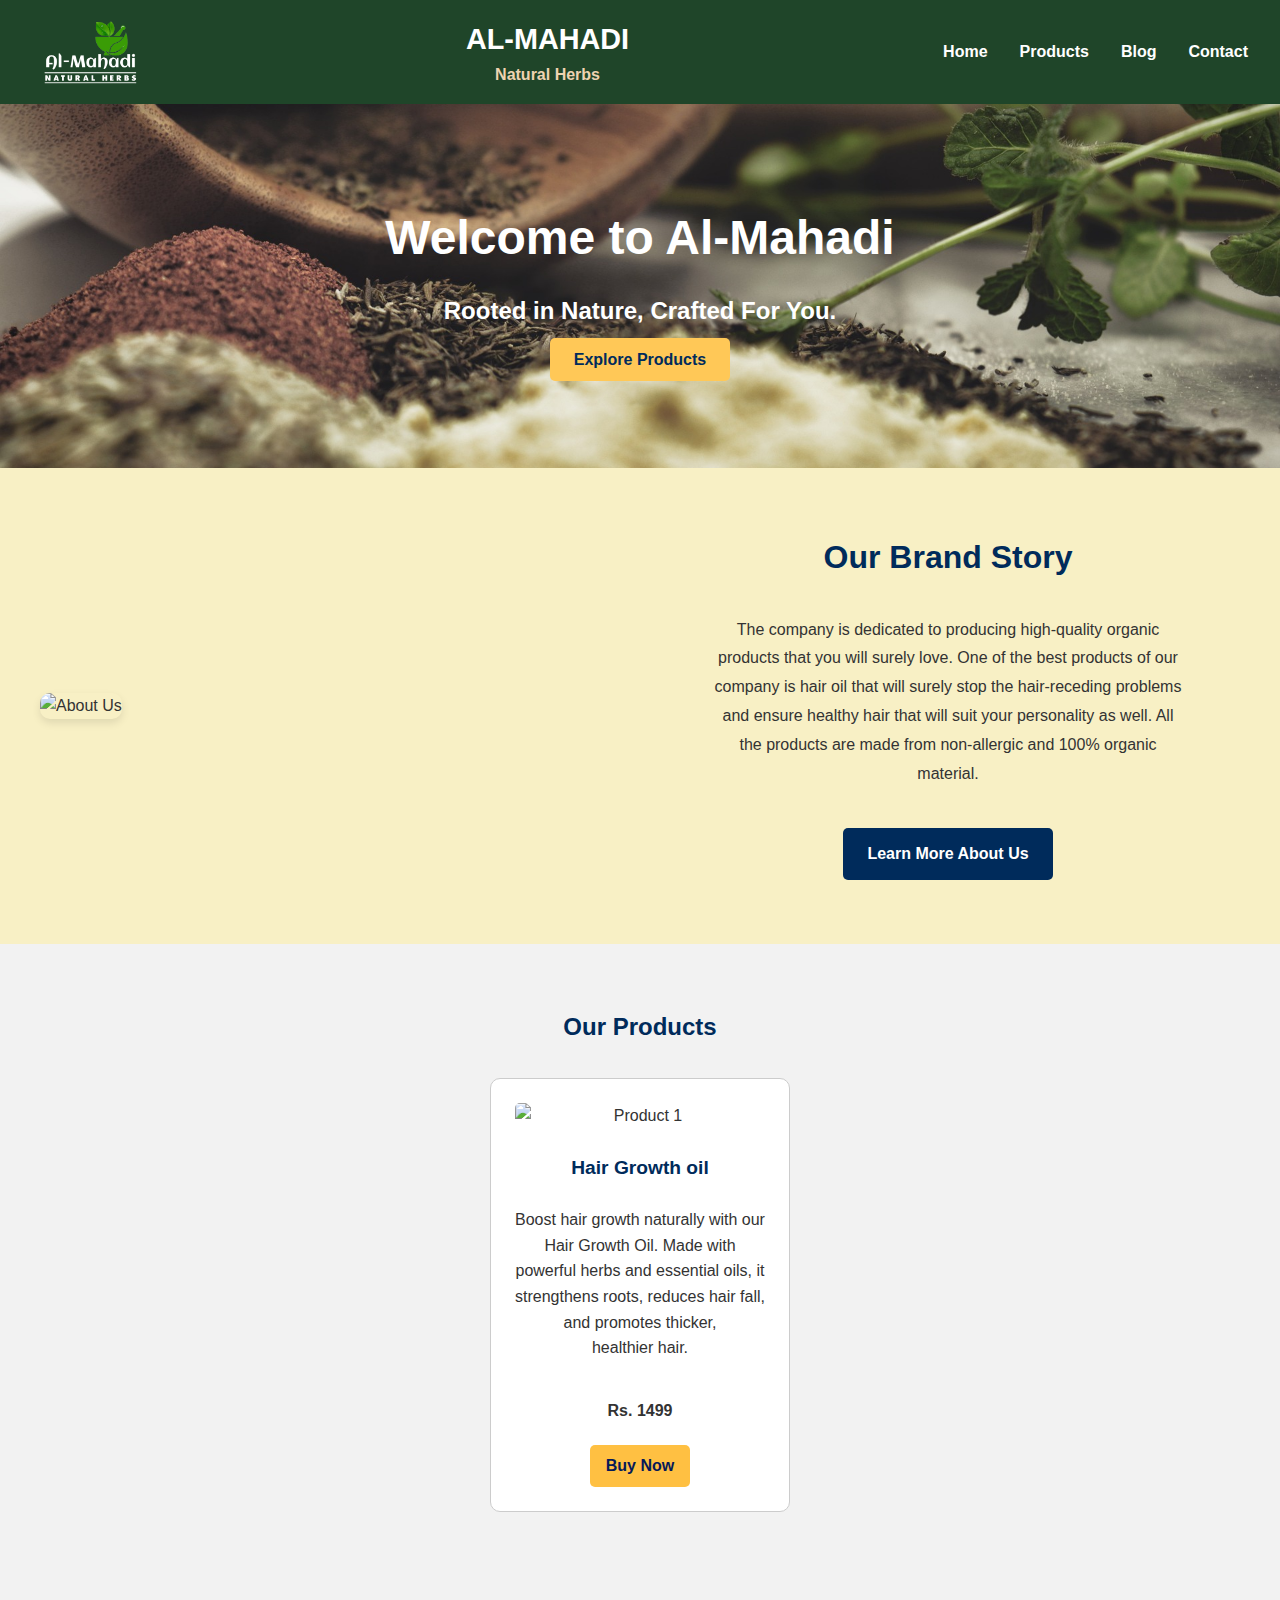
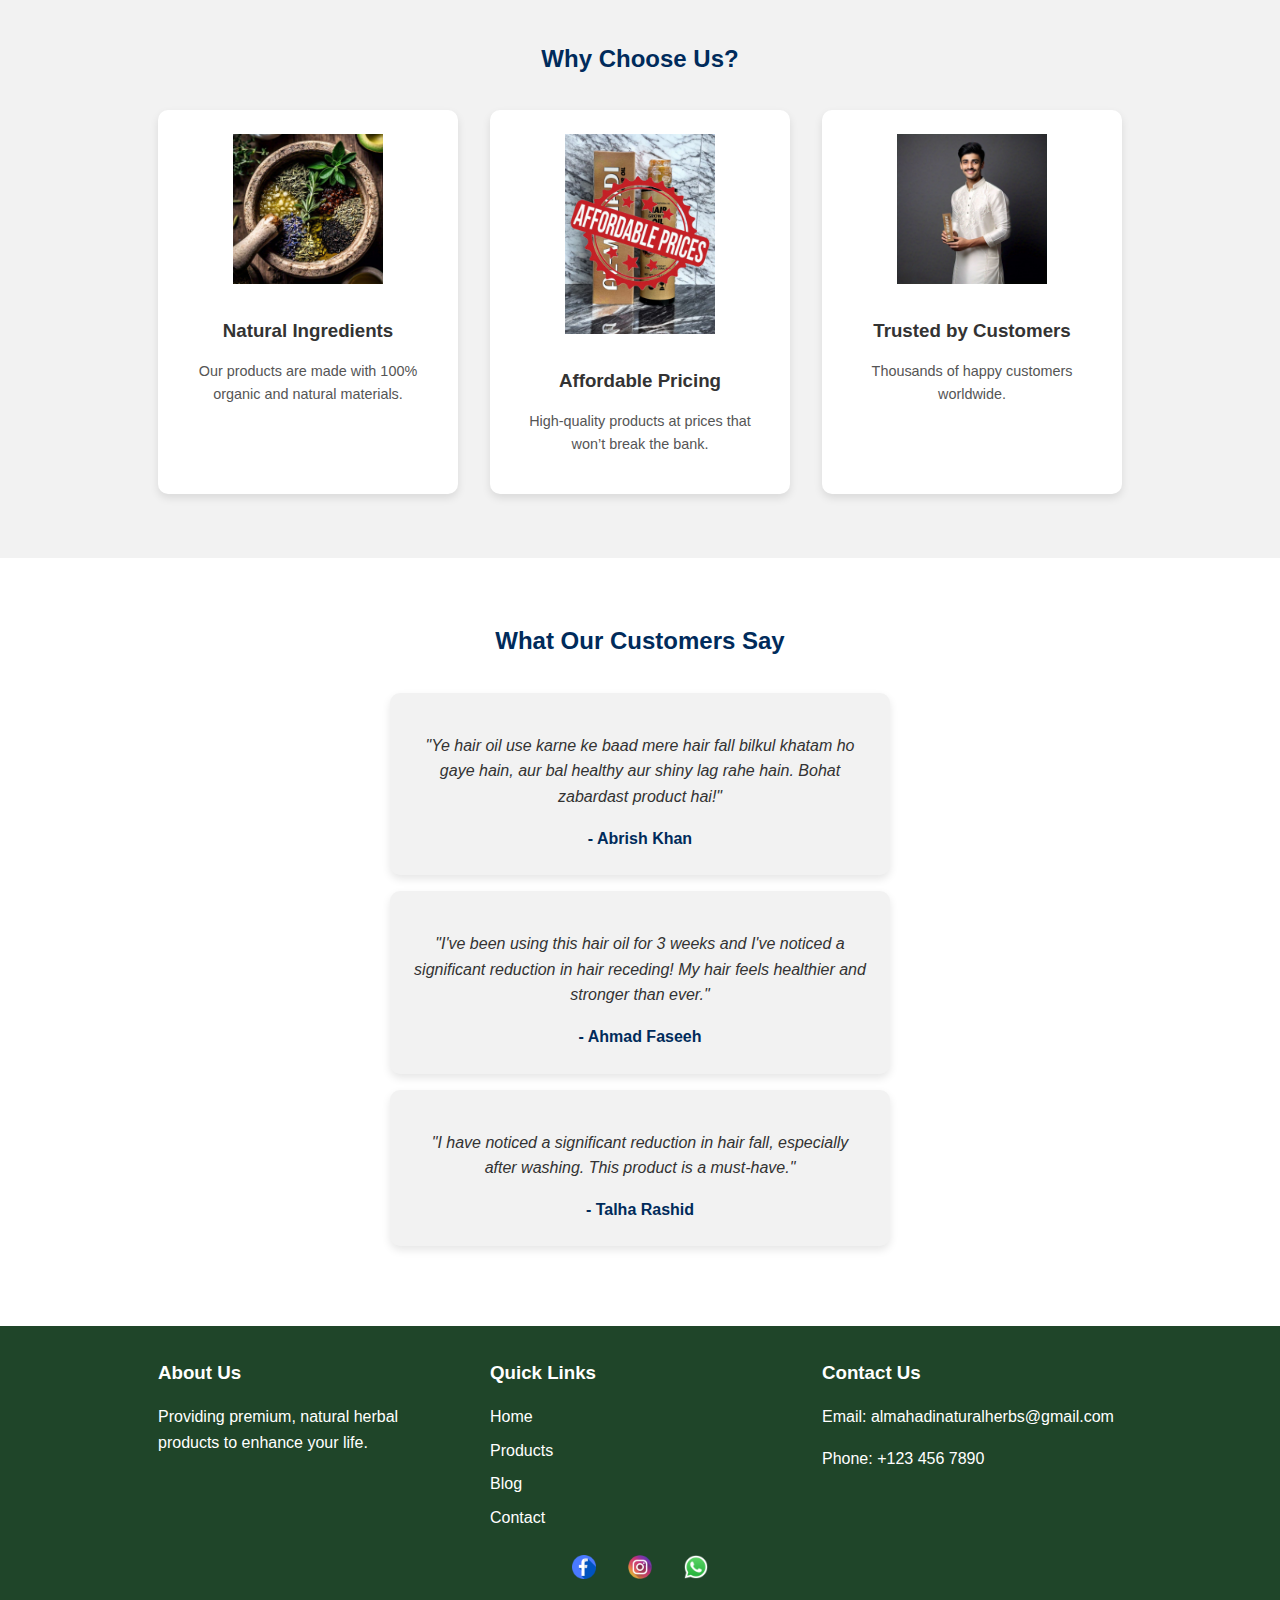
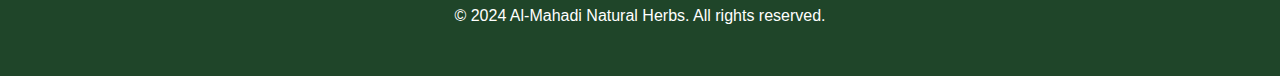
==== commit a10d7715: "new changes" ====
--- a/index.html
+++ b/index.html
@@ -55,7 +55,7 @@
         <h2><b>Our Products</b></h2>
         <div class="product-list">
             <div class="product-card">
-                <img src="product2.jpg" alt="Product 1">
+                <img src="product3.jpg" alt="Product 1">
                 <h3>Hair Growth oil</h3>
                 <p>Boost hair growth naturally with our Hair Growth Oil. Made with powerful herbs and essential oils, it strengthens roots, reduces hair fall, and promotes thicker, healthier hair.</p>
                 <h4>Rs. 1499</h4>
--- a/styles.css
+++ b/styles.css
@@ -5,6 +5,8 @@
     background-color: #F2F2F2; /* Soft Gray */
     color: #333333; /* Charcoal Gray */
     line-height: 1.6;
+    width: 100%;
+    overflow-x: hidden;
 }
 
 h1, h2, h3 {
@@ -16,6 +18,25 @@
     text-decoration: none;
     color: inherit;
 }
+
+img, video, iframe {
+    max-width: 100%;
+    height: auto;
+}
+
+.container {
+    max-width: 100%;
+}
+
+* {
+    box-sizing: border-box;
+}
+
+.some-container {
+    padding: 0;
+    margin: 0 auto; /* Center-align while preventing overflow */
+}
+
 
 /* Header */
 .header {
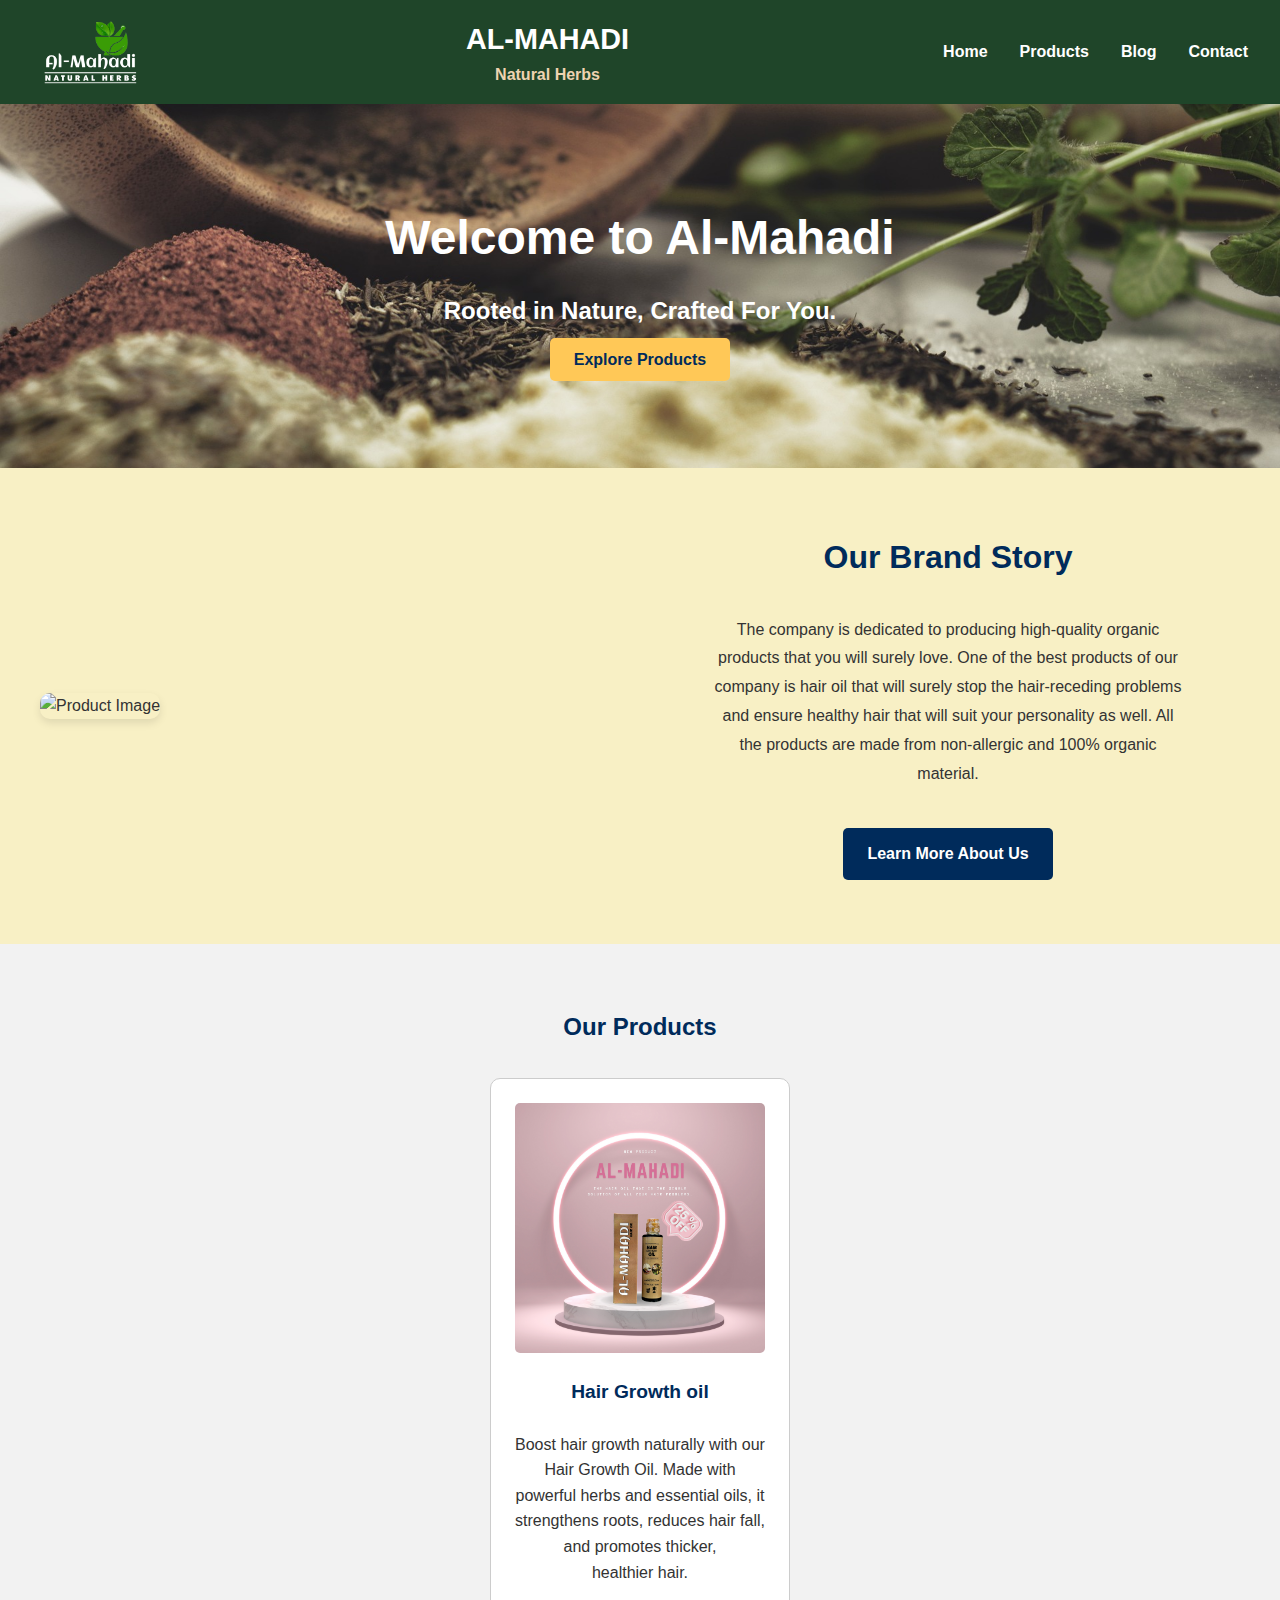
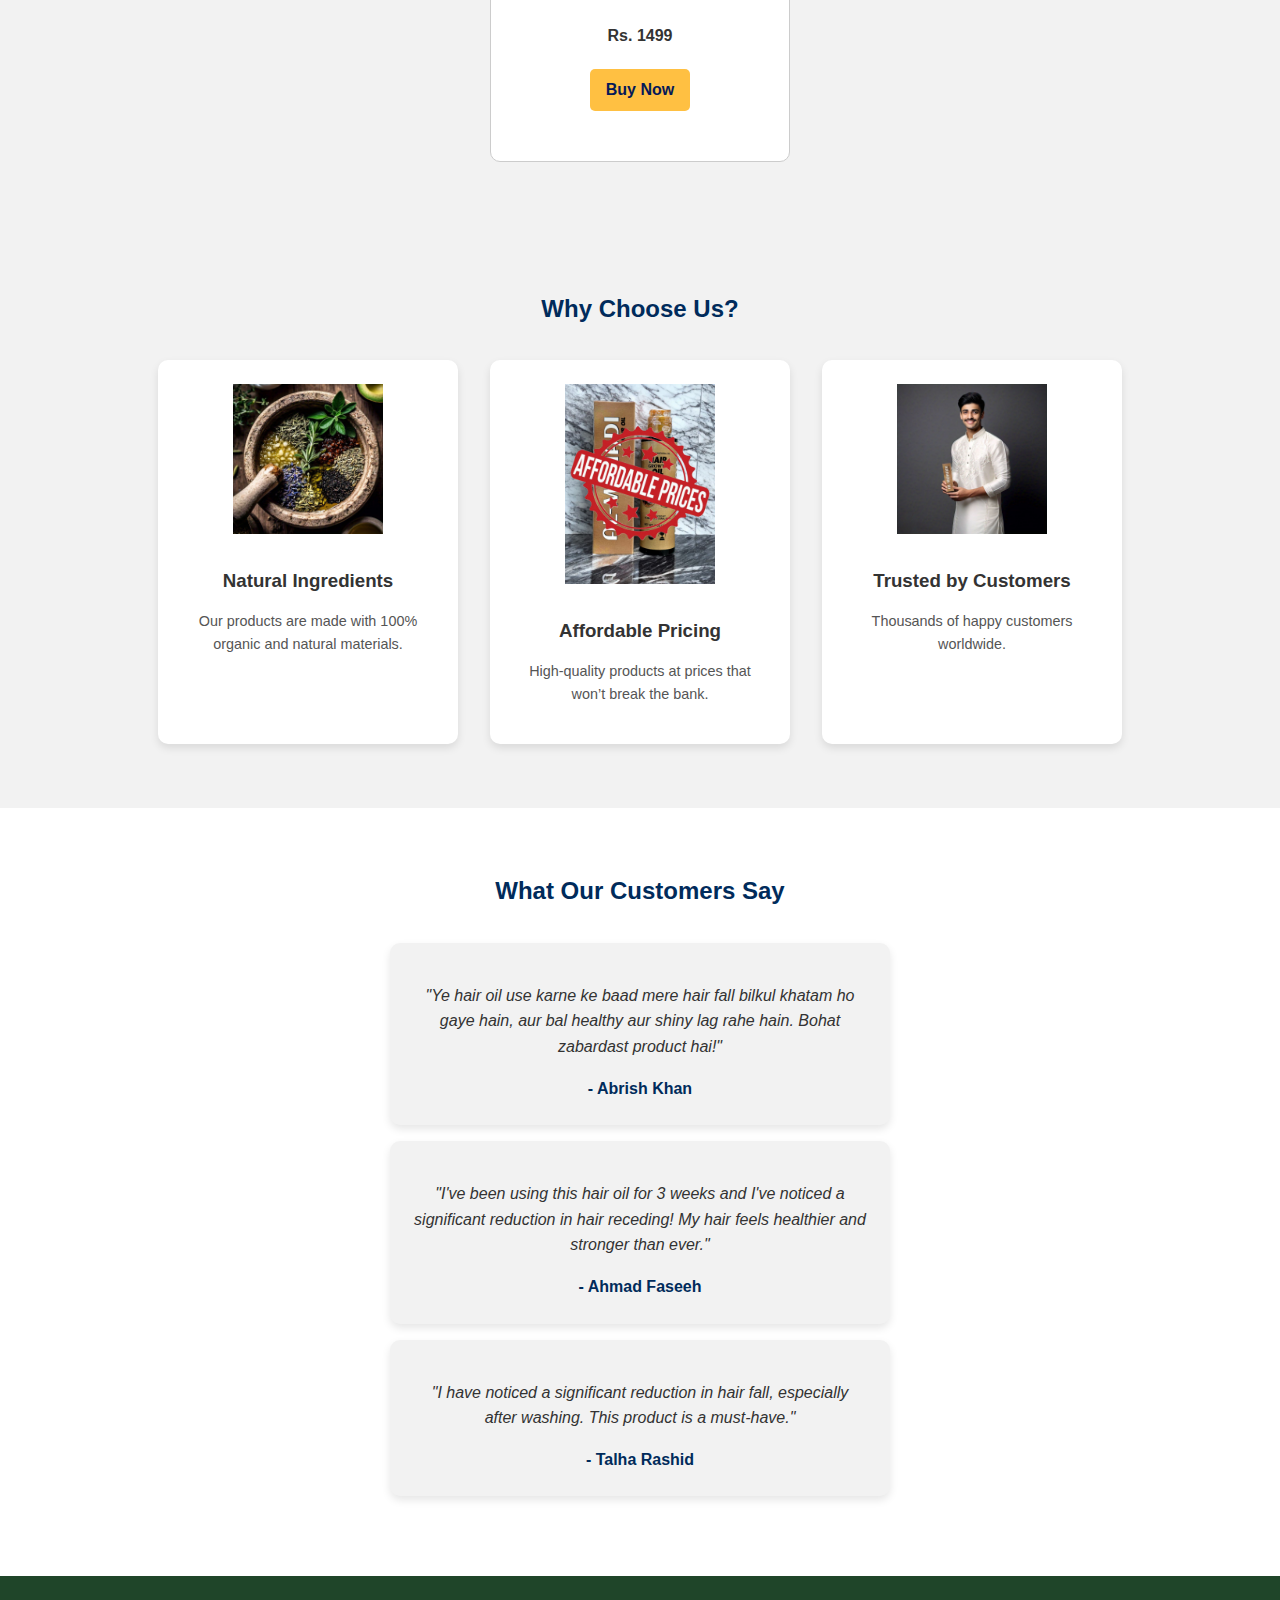
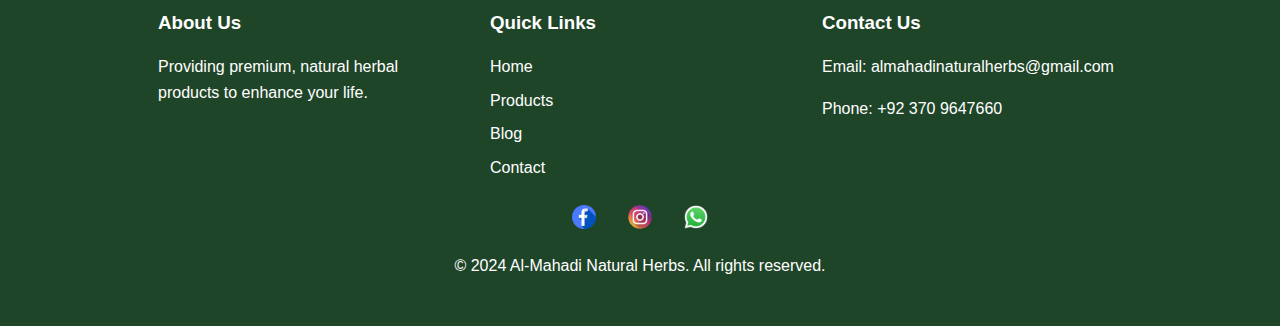
==== commit e700a7c4: "Almost Complete" ====
--- a/index.html
+++ b/index.html
@@ -10,7 +10,7 @@
     <!-- Header -->
     <header class="header">
         <div class="header-logo">
-            <img src="2.png" alt="Al-Mahadi Logo" class="logo">
+            <img src="img/2.png" alt="Al-Mahadi Logo" loading="lazy" class="logo">
         </div>
         <div class="header-text">
             <h1>AL-MAHADI</h1>
@@ -38,7 +38,7 @@
     <section class="about-section animated slide-in-left">
         <div class="about-container">
             <div class="about-image">
-                <img src="product1.jpg" alt="About Us">
+                <img src="img/product1.webp" loading="lazy" alt="Product Image" width="600" height="400">
             </div>
             <div class="about-text">
                 <h2>Our Brand Story</h2>
@@ -55,11 +55,12 @@
         <h2><b>Our Products</b></h2>
         <div class="product-list">
             <div class="product-card">
-                <img src="product3.jpg" alt="Product 1">
+                <img src="img/product3.jpg" loading="lazy" alt="Product 1">
                 <h3>Hair Growth oil</h3>
                 <p>Boost hair growth naturally with our Hair Growth Oil. Made with powerful herbs and essential oils, it strengthens roots, reduces hair fall, and promotes thicker, healthier hair.</p>
                 <h4>Rs. 1499</h4>
-                <a href="#" class="buy-btn">Buy Now</a>
+                <a href="https://wa.me/923709647660" class="buy-btn">Buy Now</a><br>
+                
             </div>
         </div>
     </section>
@@ -69,17 +70,17 @@
         <h2>Why Choose Us?</h2>
         <div class="feature-list">
             <div class="feature">
-                <img src="feature1.jpg" alt="Natural Ingredients">
+                <img src="img/feature1.jpg" loading="lazy" alt="Natural Ingredients">
                 <h3>Natural Ingredients</h3>
                 <p>Our products are made with 100% organic and natural materials.</p>
             </div>
             <div class="feature">
-                <img src="feature2.jpg" alt="Affordable Pricing">
+                <img src="img/feature2.jpg" loading="lazy" alt="Affordable Pricing">
                 <h3>Affordable Pricing</h3>
                 <p>High-quality products at prices that won’t break the bank.</p>
             </div>
             <div class="feature">
-                <img src="feature3.jpg" alt="Trusted by Customers">
+                <img src="img/feature3.jpg" loading="lazy" alt="Trusted by Customers">
                 <h3>Trusted by Customers</h3>
                 <p>Thousands of happy customers worldwide.</p>
             </div>
@@ -122,24 +123,24 @@
             <div class="footer-contact">
                 <h3>Contact Us</h3>
                 <p>Email: almahadinaturalherbs@gmail.com</p>
-                <p>Phone: +123 456 7890</p>
+                <p>Phone: +92 370 9647660</p>
             </div>
         </div>
         <div class="social-buttons">
-            <a href="#" class="social-btn facebook">
-                <img src="facebook.png" alt="facebook">
+            <a href="https://www.facebook.com/profile.php?id=61571440372281&mibextid=ZbWKwL" class="social-btn facebook" target="_blank">
+                <img src="img/facebook.png" loading="lazy" alt="facebook">
             </a>
-            <a href="#" class="social-btn instagram">
-                <img src="instagram.png" alt="instagram">
+            <a href="https://www.instagram.com/p/DEANm1Zt8jI/?igsh=MWtzd29za2xnMWR1OA==" class="social-btn instagram" target="_blank">
+                <img src="img/instagram.png" loading="lazy" alt="instagram">
             </a>
-            <a href="#" class="social-btn whatsapp">
-                <img src="whatsapp.png" alt="whatsapp">
-            </a>
+            <a href="https://wa.me/923709647660" class="social-btn whatsapp" target="_blank">
+                <img src="img/whatsapp.png" loading="lazy" alt="WhatsApp">
+            </a>            
         </div>
         <p>&copy; 2024 Al-Mahadi Natural Herbs. All rights reserved.</p>
     </footer>
 
     <!-- JavaScript -->
-    <script src="script.js"></script>
+    <script src=" img/script.js"></script>
 </body>
 </html>
--- a/styles.css
+++ b/styles.css
@@ -172,8 +172,9 @@
 
 /* Hero Section */
 .hero {
-    background: url('bg4.jpg') no-repeat center center / cover;
+    background: url('img/bg4.jpg') no-repeat center center / cover;
     position: relative;
+    background-color: #684500;
     color: white;
     text-align: center;
     padding: 6rem 2rem;
@@ -634,7 +635,6 @@
     gap: 1.5rem;
 }
 
-
 /* Keyframes */
 @keyframes fadeIn {
     from { opacity: 0; }
